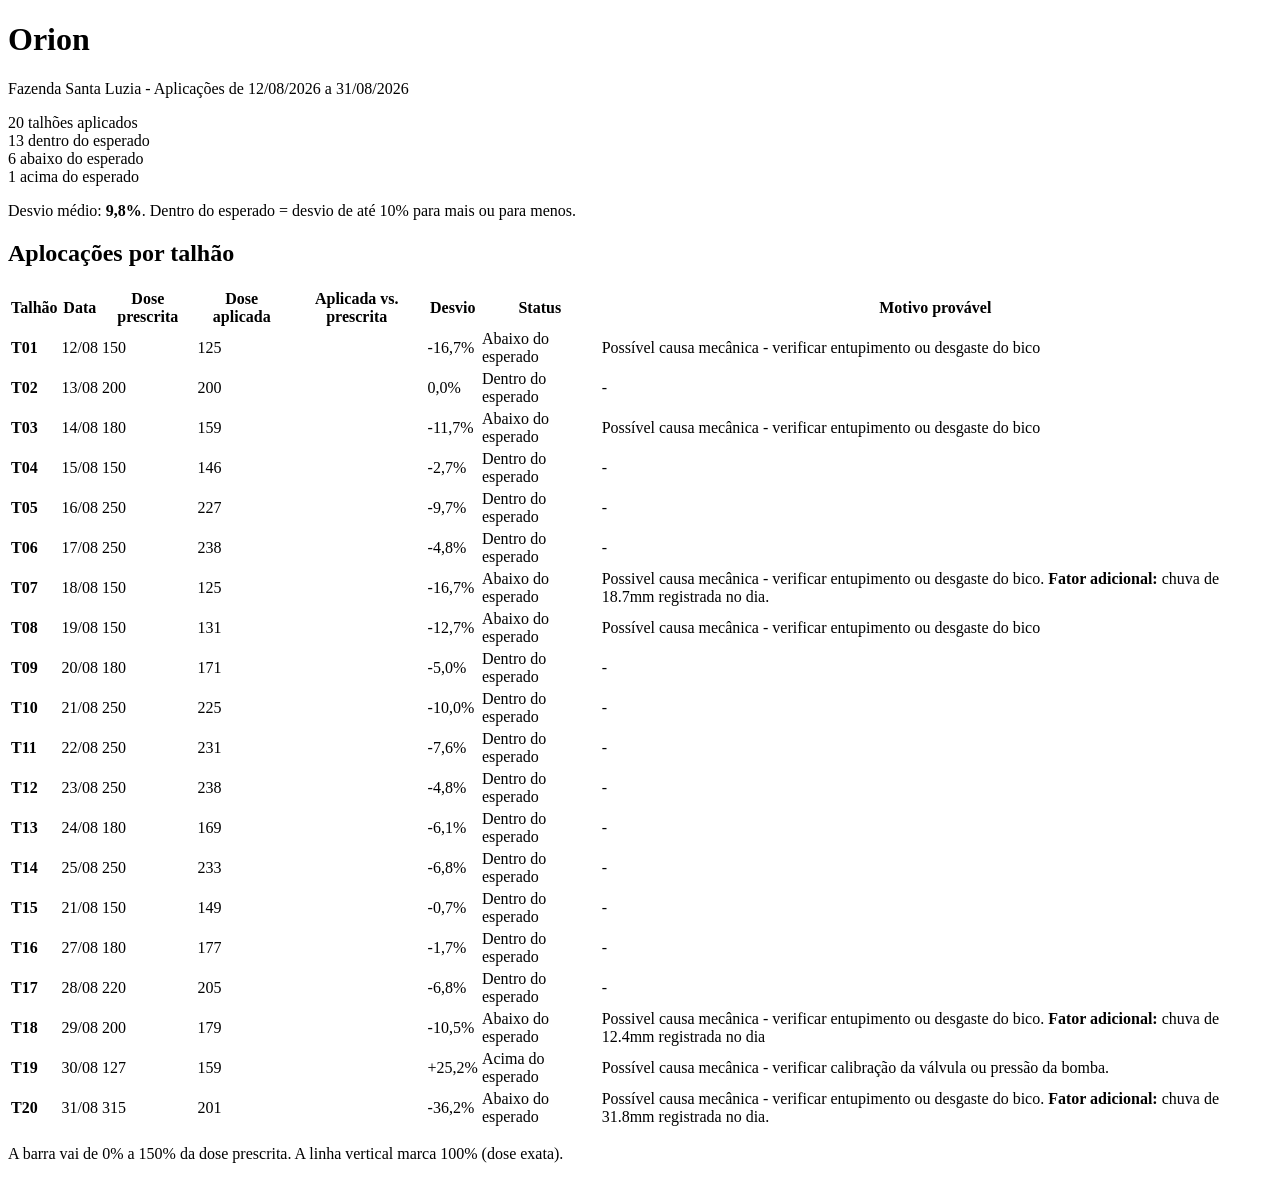
==== dashboard.html @ 8705a032 "Create dashboard.html" ====
<!DOCTYPE html>
<html lang="pt-br">
<head>
    <meta charset="UTF-8">
    <meta name="viewport" content="width=device-width, initial-scale=1.0">
    <title>Dashboar</title>
</head>

<body>
    
    <header class="topo">
        <h1>Orion</h1>
        <p>Fazenda Santa Luzia - Aplicações de 12/08/2026 a 31/08/2026</p>
    </header>

    <main>

        <section class="resumo">
            <div class="cartao">
                <span class="cartao-numero">20</span>
                <span class="cartao-texto">talhões aplicados</span>
            </div>
            <div class="cartao ok">
                <span class="cartao-numero">13</span>
                <span class="cartao-texto">dentro do esperado</span>
            </div>            
            <div class="cartao abaixo">
                <span class="cartao-numero">6</span>
                <span class="cartao-texto">abaixo do esperado</span>
            </div>  
            <div class="cartao acima">
                <span class="cartao-numero">1</span>
                <span class="cartao-texto">acima do esperado</span>
            </div>          
        </section>

        <p class="aviso">Desvio médio: <strong>9,8%</strong>. Dentro do esperado = desvio de até 10% para mais ou para menos.</p>
        <section>
            <h2>Aplocações por talhão</h2>
            <div class="tabela-caixa">
                <table>
                    <thead>
                        <tr>
                            <th>Talhão</th>
                            <th>Data</th>
                            <th>Dose prescrita</th>
                            <th>Dose aplicada</th>
                            <th>Aplicada vs. prescrita</th>
                            <th>Desvio</th>
                            <th>Status</th>
                            <th>Motivo provável</th>
                        </tr>
                    </thead>

                    <tbody>
                        <tr>
                            <td><strong>T01</strong></td>
                            <td>12/08</td>
                            <td class="num">150</td>
                            <td class="num">125</td>
                            <td>
                                <div class="barra"><div class="barra-cheia abaixo" style="width: 55%"></div></div>
                            </td>
                            <td class="num">-16,7%</td>
                            <td><span class="selo abaixo">Abaixo do esperado</span></td>
                            <td class="motivo">Possível causa mecânica - verificar entupimento ou desgaste do bico</td>
                        </tr>

                        <tr>
                            <td><strong>T02</strong></td>
                            <td>13/08</td>
                            <td class="num">200</td>
                            <td class="num">200</td>
                            <td>
                                <div class="barra"><div class="barra-cheia ok" style="width: 67%"></div></div>
                            </td>
                            <td class="num">0,0%</td>
                            <td><span class="selo ok">Dentro do esperado</span></td>
                            <td class="motivo">-</td>
                        </tr>

                        <tr>
                            <td><strong>T03</strong></td>
                            <td>14/08</td>
                            <td class="num">180</td>
                            <td class="num">159</td>
                            <td>
                                <div class="barra"><div class="barra-cheia abaixo" style="width: 59%"></div></div>
                            </td>
                            <td class="num">-11,7%</td>
                            <td><span class="selo abaixo">Abaixo do esperado</span></td>
                            <td class="motivo">Possível causa mecânica - verificar entupimento ou desgaste do bico</td>
                        </tr>

                        <tr>
                            <td><strong>T04</strong></td>
                            <td>15/08</td>
                            <td class="num">150</td>
                            <td class="num">146</td>
                            <td>
                                <div class="barra"><div class="barra-cheia ok" style="width: 65%"></div></div>
                            </td>
                            <td class="num">-2,7%</td>
                            <td><span class="selo ok">Dentro do esperado</span></td>
                            <td class="motivo">-</td>
                        </tr>

                        <tr>
                            <td><strong>T05</strong></td>
                            <td>16/08</td>
                            <td class="num">250</td>
                            <td class="num">227</td>
                            <td>
                                <div class="barra"><div class="barra-cheia ok" style="width: 60.5%"></div></div>
                            </td>
                            <td class="num">-9,7%</td>
                            <td><span class="selo ok">Dentro do esperado</span></td>
                            <td class="motivo">-</td>
                        </tr>
                        
                        <tr>
                            <td><strong>T06</strong></td>
                            <td>17/08</td>
                            <td class="num">250</td>
                            <td class="num">238</td>
                            <td>
                                <div class="barra"><div class="barra-cheia ok" style="width: 63%"></div></div>
                            </td>
                            <td class="num">-4,8%</td>
                            <td><span class="selo ok">Dentro do esperado</span></td>
                            <td class="motivo">-</td>
                        </tr>

                        <tr>
                            <td><strong>T07</strong></td>
                            <td>18/08</td>
                            <td class="num">150</td>
                            <td class="num">125</td>
                            <td>
                                <div class="barra"><div class="barra-cheia abaixo" style="width: 55.6%"></div></div>
                            </td>
                            <td class="num">-16,7%</td>
                            <td><span class="selo abaixo">Abaixo do esperado</span></td>
                            <td class="motivo">Possivel causa mecânica - verificar entupimento ou desgaste do bico. <strong>Fator adicional: </strong>chuva de 18.7mm registrada no dia.</td>
                        </tr>

                        <tr>
                            <td><strong>T08</strong></td>
                            <td>19/08</td>
                            <td class="num">150</td>
                            <td class="num">131</td>
                            <td>
                                <div class="barra"><div class="barra-cheia abaixo" style="width: 58%"></div></div>
                            </td>
                            <td class="num">-12,7%</td>
                            <td><span class="selo abaixo">Abaixo do esperado</span></td>
                            <td class="motivo">Possível causa mecânica - verificar entupimento ou desgaste do bico</td>
                        </tr>

                        <tr>
                            <td><strong>T09</strong></td>
                            <td>20/08</td>
                            <td class="num">180</td>
                            <td class="num">171</td>
                            <td>
                                <div class="barra"><div class="barra-cheia ok" style="width: 63%"></div></div>
                            </td>
                            <td class="num">-5,0%</td>
                            <td><span class="selo ok">Dentro do esperado</span></td>
                            <td class="motivo">-</td>
                        </tr>

                        <tr>
                            <td><strong>T10</strong></td>
                            <td>21/08</td>
                            <td class="num">250</td>
                            <td class="num">225</td>
                            <td>
                                <div class="barra"><div class="barra-cheia ok" style="width: 60%"></div></div>
                            </td>
                            <td class="num">-10,0%</td>
                            <td><span class="selo ok">Dentro do esperado</span></td>
                            <td class="motivo">-</td>
                        </tr>

                        <tr>
                            <td><strong>T11</strong></td>
                            <td>22/08</td>
                            <td class="num">250</td>
                            <td class="num">231</td>
                            <td>
                                <div class="barra"><div class="barra-cheia ok" style="width: 62%"></div></div>
                            </td>
                            <td class="num">-7,6%</td>
                            <td><span class="selo ok">Dentro do esperado</span></td>
                            <td class="motivo">-</td>
                        </tr>

                        <tr>
                            <td><strong>T12</strong></td>
                            <td>23/08</td>
                            <td class="num">250</td>
                            <td class="num">238</td>
                            <td>
                                <div class="barra"><div class="barra-cheia ok" style="width: 63.5%"></div></div>
                            </td>
                            <td class="num">-4,8%</td>
                            <td><span class="selo ok">Dentro do esperado</span></td>
                            <td class="motivo">-</td>
                        </tr>

                        <tr>
                            <td><strong>T13</strong></td>
                            <td>24/08</td>
                            <td class="num">180</td>
                            <td class="num">169</td>
                            <td>
                                <div class="barra"><div class="barra-cheia ok" style="width: 63%"></div></div>
                            </td>
                            <td class="num">-6,1%</td>
                            <td><span class="selo ok">Dentro do esperado</span></td>
                            <td class="motivo">-</td>
                        </tr>

                        <tr>
                            <td><strong>T14</strong></td>
                            <td>25/08</td>
                            <td class="num">250</td>
                            <td class="num">233</td>
                            <td>
                                <div class="barra"><div class="barra-cheia ok" style="width: 62%"></div></div>
                            </td>
                            <td class="num">-6,8%</td>
                            <td><span class="selo ok">Dentro do esperado</span></td>
                            <td class="motivo">-</td>
                        </tr>

                        <tr>
                            <td><strong>T15</strong></td>
                            <td>21/08</td>
                            <td class="num">150</td>
                            <td class="num">149</td>
                            <td>
                                <div class="barra"><div class="barra-cheia ok" style="width: 66%"></div></div>
                            </td>
                            <td class="num">-0,7%</td>
                            <td><span class="selo ok">Dentro do esperado</span></td>
                            <td class="motivo">-</td>
                        </tr>

                        <tr>
                            <td><strong>T16</strong></td>
                            <td>27/08</td>
                            <td class="num">180</td>
                            <td class="num">177</td>
                            <td>
                                <div class="barra"><div class="barra-cheia ok" style="width: 65.6%"></div></div>
                            </td>
                            <td class="num">-1,7%</td>
                            <td><span class="selo ok">Dentro do esperado</span></td>
                            <td class="motivo">-</td>
                        </tr>

                        <tr>
                            <td><strong>T17</strong></td>
                            <td>28/08</td>
                            <td class="num">220</td>
                            <td class="num">205</td>
                            <td>
                                <div class="barra"><div class="barra-cheia ok" style="width: 62%"></div></div>
                            </td>
                            <td class="num">-6,8%</td>
                            <td><span class="selo ok">Dentro do esperado</span></td>
                            <td class="motivo">-</td>
                        </tr>

                        <tr>
                            <td><strong>T18</strong></td>
                            <td>29/08</td>
                            <td class="num">200</td>
                            <td class="num">179</td>
                            <td>
                                <div class="barra"><div class="barra-cheia ok" style="width: 60%"></div></div>
                            </td>
                            <td class="num">-10,5%</td>
                            <td><span class="selo abaixo">Abaixo do esperado</span></td>
                            <td class="motivo">Possivel causa mecânica - verificar entupimento ou desgaste do bico. <strong>Fator adicional: </strong>chuva de 12.4mm registrada no dia</td>
                        </tr>

                        <tr>
                            <td><strong>T19</strong></td>
                            <td>30/08</td>
                            <td class="num">127</td>
                            <td class="num">159</td>
                            <td>
                                <div class="barra"><div class="barra-cheia acima" style="width: 83%"></div></div>
                            </td>
                            <td class="num">+25,2%</td>
                            <td><span class="selo acima">Acima do esperado</span></td>
                            <td class="motivo">Possível causa mecânica - verificar calibração da válvula ou pressão da bomba. </td>
                        </tr>

                        <tr>
                            <td><strong>T20</strong></td>
                            <td>31/08</td>
                            <td class="num">315</td>
                            <td class="num">201</td>
                            <td>
                                <div class="barra"><div class="barra-cheia abaixo" style="width: 42.5%"></div></div>
                            </td>
                            <td class="num">-36,2%</td>
                            <td><span class="selo abaixo">Abaixo do esperado</span></td>
                            <td class="motivo">Possível causa mecânica - verificar entupimento ou desgaste do bico. <strong>Fator adicional: </strong>chuva de 31.8mm registrada no dia. </td>
                        </tr>
                     
                    </tbody>
                </table>
            </div>
            <p class="legenda">A barra vai de 0% a 150% da dose prescrita. A linha vertical marca 100% (dose exata). </p>
        </section>

    </main>
</body>
</html>
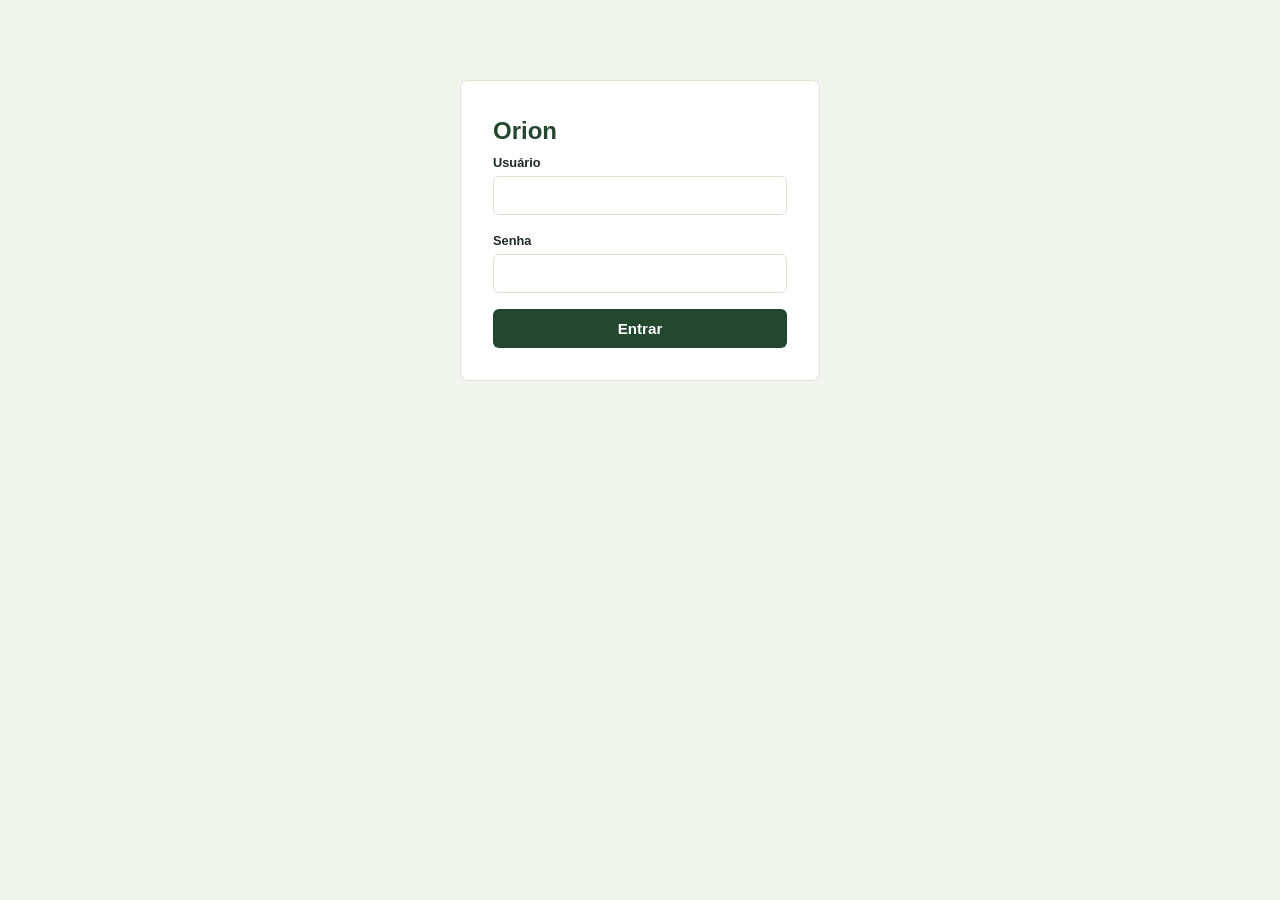
==== commit cf2ce2da: "Corrige produtor dos talhões T06-T20 e atualiza dashboard pro clima - dados_exemplo.py: corrige bug " ====
--- a/dashboard.html
+++ b/dashboard.html
@@ -3,322 +3,226 @@
 <head>
     <meta charset="UTF-8">
     <meta name="viewport" content="width=device-width, initial-scale=1.0">
-    <title>Dashboar</title>
+    <title>Painel de Inteligência Climática — Orion</title>
+    <link rel="stylesheet" href="dashboard.css">
 </head>
-
 <body>
-    
-    <header class="topo">
+
+    <!-- TELA DE LOGIN -->
+    <div id="tela-login" class="login-caixa">
         <h1>Orion</h1>
-        <p>Fazenda Santa Luzia - Aplicações de 12/08/2026 a 31/08/2026</p>
-    </header>
-
-    <main>
-
-        <section class="resumo">
-            <div class="cartao">
-                <span class="cartao-numero">20</span>
-                <span class="cartao-texto">talhões aplicados</span>
+        <form id="form-login">
+            <label for="usuario">Usuário</label>
+            <input type="text" id="usuario" autocomplete="username" required>
+            <label for="senha">Senha</label>
+            <input type="password" id="senha" autocomplete="current-password" required>
+            <button type="submit" id="botao-entrar">Entrar</button>
+        </form>
+        <p class="login-erro" id="login-erro" style="display:none;"></p>
+    </div>
+
+    <!-- DASHBOARD (oculto até o login) -->
+    <div id="tela-dashboard" style="display:none;">
+        <header class="topo">
+            <div>
+                <h1>Orion</h1>
             </div>
-            <div class="cartao ok">
-                <span class="cartao-numero">13</span>
-                <span class="cartao-texto">dentro do esperado</span>
-            </div>            
-            <div class="cartao abaixo">
-                <span class="cartao-numero">6</span>
-                <span class="cartao-texto">abaixo do esperado</span>
-            </div>  
-            <div class="cartao acima">
-                <span class="cartao-numero">1</span>
-                <span class="cartao-texto">acima do esperado</span>
-            </div>          
-        </section>
-
-        <p class="aviso">Desvio médio: <strong>9,8%</strong>. Dentro do esperado = desvio de até 10% para mais ou para menos.</p>
-        <section>
-            <h2>Aplocações por talhão</h2>
-            <div class="tabela-caixa">
-                <table>
-                    <thead>
-                        <tr>
-                            <th>Talhão</th>
-                            <th>Data</th>
-                            <th>Dose prescrita</th>
-                            <th>Dose aplicada</th>
-                            <th>Aplicada vs. prescrita</th>
-                            <th>Desvio</th>
-                            <th>Status</th>
-                            <th>Motivo provável</th>
-                        </tr>
-                    </thead>
-
-                    <tbody>
-                        <tr>
-                            <td><strong>T01</strong></td>
-                            <td>12/08</td>
-                            <td class="num">150</td>
-                            <td class="num">125</td>
-                            <td>
-                                <div class="barra"><div class="barra-cheia abaixo" style="width: 55%"></div></div>
-                            </td>
-                            <td class="num">-16,7%</td>
-                            <td><span class="selo abaixo">Abaixo do esperado</span></td>
-                            <td class="motivo">Possível causa mecânica - verificar entupimento ou desgaste do bico</td>
-                        </tr>
-
-                        <tr>
-                            <td><strong>T02</strong></td>
-                            <td>13/08</td>
-                            <td class="num">200</td>
-                            <td class="num">200</td>
-                            <td>
-                                <div class="barra"><div class="barra-cheia ok" style="width: 67%"></div></div>
-                            </td>
-                            <td class="num">0,0%</td>
-                            <td><span class="selo ok">Dentro do esperado</span></td>
-                            <td class="motivo">-</td>
-                        </tr>
-
-                        <tr>
-                            <td><strong>T03</strong></td>
-                            <td>14/08</td>
-                            <td class="num">180</td>
-                            <td class="num">159</td>
-                            <td>
-                                <div class="barra"><div class="barra-cheia abaixo" style="width: 59%"></div></div>
-                            </td>
-                            <td class="num">-11,7%</td>
-                            <td><span class="selo abaixo">Abaixo do esperado</span></td>
-                            <td class="motivo">Possível causa mecânica - verificar entupimento ou desgaste do bico</td>
-                        </tr>
-
-                        <tr>
-                            <td><strong>T04</strong></td>
-                            <td>15/08</td>
-                            <td class="num">150</td>
-                            <td class="num">146</td>
-                            <td>
-                                <div class="barra"><div class="barra-cheia ok" style="width: 65%"></div></div>
-                            </td>
-                            <td class="num">-2,7%</td>
-                            <td><span class="selo ok">Dentro do esperado</span></td>
-                            <td class="motivo">-</td>
-                        </tr>
-
-                        <tr>
-                            <td><strong>T05</strong></td>
-                            <td>16/08</td>
-                            <td class="num">250</td>
-                            <td class="num">227</td>
-                            <td>
-                                <div class="barra"><div class="barra-cheia ok" style="width: 60.5%"></div></div>
-                            </td>
-                            <td class="num">-9,7%</td>
-                            <td><span class="selo ok">Dentro do esperado</span></td>
-                            <td class="motivo">-</td>
-                        </tr>
-                        
-                        <tr>
-                            <td><strong>T06</strong></td>
-                            <td>17/08</td>
-                            <td class="num">250</td>
-                            <td class="num">238</td>
-                            <td>
-                                <div class="barra"><div class="barra-cheia ok" style="width: 63%"></div></div>
-                            </td>
-                            <td class="num">-4,8%</td>
-                            <td><span class="selo ok">Dentro do esperado</span></td>
-                            <td class="motivo">-</td>
-                        </tr>
-
-                        <tr>
-                            <td><strong>T07</strong></td>
-                            <td>18/08</td>
-                            <td class="num">150</td>
-                            <td class="num">125</td>
-                            <td>
-                                <div class="barra"><div class="barra-cheia abaixo" style="width: 55.6%"></div></div>
-                            </td>
-                            <td class="num">-16,7%</td>
-                            <td><span class="selo abaixo">Abaixo do esperado</span></td>
-                            <td class="motivo">Possivel causa mecânica - verificar entupimento ou desgaste do bico. <strong>Fator adicional: </strong>chuva de 18.7mm registrada no dia.</td>
-                        </tr>
-
-                        <tr>
-                            <td><strong>T08</strong></td>
-                            <td>19/08</td>
-                            <td class="num">150</td>
-                            <td class="num">131</td>
-                            <td>
-                                <div class="barra"><div class="barra-cheia abaixo" style="width: 58%"></div></div>
-                            </td>
-                            <td class="num">-12,7%</td>
-                            <td><span class="selo abaixo">Abaixo do esperado</span></td>
-                            <td class="motivo">Possível causa mecânica - verificar entupimento ou desgaste do bico</td>
-                        </tr>
-
-                        <tr>
-                            <td><strong>T09</strong></td>
-                            <td>20/08</td>
-                            <td class="num">180</td>
-                            <td class="num">171</td>
-                            <td>
-                                <div class="barra"><div class="barra-cheia ok" style="width: 63%"></div></div>
-                            </td>
-                            <td class="num">-5,0%</td>
-                            <td><span class="selo ok">Dentro do esperado</span></td>
-                            <td class="motivo">-</td>
-                        </tr>
-
-                        <tr>
-                            <td><strong>T10</strong></td>
-                            <td>21/08</td>
-                            <td class="num">250</td>
-                            <td class="num">225</td>
-                            <td>
-                                <div class="barra"><div class="barra-cheia ok" style="width: 60%"></div></div>
-                            </td>
-                            <td class="num">-10,0%</td>
-                            <td><span class="selo ok">Dentro do esperado</span></td>
-                            <td class="motivo">-</td>
-                        </tr>
-
-                        <tr>
-                            <td><strong>T11</strong></td>
-                            <td>22/08</td>
-                            <td class="num">250</td>
-                            <td class="num">231</td>
-                            <td>
-                                <div class="barra"><div class="barra-cheia ok" style="width: 62%"></div></div>
-                            </td>
-                            <td class="num">-7,6%</td>
-                            <td><span class="selo ok">Dentro do esperado</span></td>
-                            <td class="motivo">-</td>
-                        </tr>
-
-                        <tr>
-                            <td><strong>T12</strong></td>
-                            <td>23/08</td>
-                            <td class="num">250</td>
-                            <td class="num">238</td>
-                            <td>
-                                <div class="barra"><div class="barra-cheia ok" style="width: 63.5%"></div></div>
-                            </td>
-                            <td class="num">-4,8%</td>
-                            <td><span class="selo ok">Dentro do esperado</span></td>
-                            <td class="motivo">-</td>
-                        </tr>
-
-                        <tr>
-                            <td><strong>T13</strong></td>
-                            <td>24/08</td>
-                            <td class="num">180</td>
-                            <td class="num">169</td>
-                            <td>
-                                <div class="barra"><div class="barra-cheia ok" style="width: 63%"></div></div>
-                            </td>
-                            <td class="num">-6,1%</td>
-                            <td><span class="selo ok">Dentro do esperado</span></td>
-                            <td class="motivo">-</td>
-                        </tr>
-
-                        <tr>
-                            <td><strong>T14</strong></td>
-                            <td>25/08</td>
-                            <td class="num">250</td>
-                            <td class="num">233</td>
-                            <td>
-                                <div class="barra"><div class="barra-cheia ok" style="width: 62%"></div></div>
-                            </td>
-                            <td class="num">-6,8%</td>
-                            <td><span class="selo ok">Dentro do esperado</span></td>
-                            <td class="motivo">-</td>
-                        </tr>
-
-                        <tr>
-                            <td><strong>T15</strong></td>
-                            <td>21/08</td>
-                            <td class="num">150</td>
-                            <td class="num">149</td>
-                            <td>
-                                <div class="barra"><div class="barra-cheia ok" style="width: 66%"></div></div>
-                            </td>
-                            <td class="num">-0,7%</td>
-                            <td><span class="selo ok">Dentro do esperado</span></td>
-                            <td class="motivo">-</td>
-                        </tr>
-
-                        <tr>
-                            <td><strong>T16</strong></td>
-                            <td>27/08</td>
-                            <td class="num">180</td>
-                            <td class="num">177</td>
-                            <td>
-                                <div class="barra"><div class="barra-cheia ok" style="width: 65.6%"></div></div>
-                            </td>
-                            <td class="num">-1,7%</td>
-                            <td><span class="selo ok">Dentro do esperado</span></td>
-                            <td class="motivo">-</td>
-                        </tr>
-
-                        <tr>
-                            <td><strong>T17</strong></td>
-                            <td>28/08</td>
-                            <td class="num">220</td>
-                            <td class="num">205</td>
-                            <td>
-                                <div class="barra"><div class="barra-cheia ok" style="width: 62%"></div></div>
-                            </td>
-                            <td class="num">-6,8%</td>
-                            <td><span class="selo ok">Dentro do esperado</span></td>
-                            <td class="motivo">-</td>
-                        </tr>
-
-                        <tr>
-                            <td><strong>T18</strong></td>
-                            <td>29/08</td>
-                            <td class="num">200</td>
-                            <td class="num">179</td>
-                            <td>
-                                <div class="barra"><div class="barra-cheia ok" style="width: 60%"></div></div>
-                            </td>
-                            <td class="num">-10,5%</td>
-                            <td><span class="selo abaixo">Abaixo do esperado</span></td>
-                            <td class="motivo">Possivel causa mecânica - verificar entupimento ou desgaste do bico. <strong>Fator adicional: </strong>chuva de 12.4mm registrada no dia</td>
-                        </tr>
-
-                        <tr>
-                            <td><strong>T19</strong></td>
-                            <td>30/08</td>
-                            <td class="num">127</td>
-                            <td class="num">159</td>
-                            <td>
-                                <div class="barra"><div class="barra-cheia acima" style="width: 83%"></div></div>
-                            </td>
-                            <td class="num">+25,2%</td>
-                            <td><span class="selo acima">Acima do esperado</span></td>
-                            <td class="motivo">Possível causa mecânica - verificar calibração da válvula ou pressão da bomba. </td>
-                        </tr>
-
-                        <tr>
-                            <td><strong>T20</strong></td>
-                            <td>31/08</td>
-                            <td class="num">315</td>
-                            <td class="num">201</td>
-                            <td>
-                                <div class="barra"><div class="barra-cheia abaixo" style="width: 42.5%"></div></div>
-                            </td>
-                            <td class="num">-36,2%</td>
-                            <td><span class="selo abaixo">Abaixo do esperado</span></td>
-                            <td class="motivo">Possível causa mecânica - verificar entupimento ou desgaste do bico. <strong>Fator adicional: </strong>chuva de 31.8mm registrada no dia. </td>
-                        </tr>
-                     
-                    </tbody>
-                </table>
+            <div class="topo__usuario">
+                <strong id="nome-usuario">—</strong>
+                <span id="papel-usuario">—</span>
+                <br>
+                <button class="botao-sair" id="botao-sair">Sair</button>
             </div>
-            <p class="legenda">A barra vai de 0% a 150% da dose prescrita. A linha vertical marca 100% (dose exata). </p>
-        </section>
-
-    </main>
+        </header>
+
+        <main>
+            <section class="resumo" id="resumo-cartoes">
+                <div class="cartao">
+                    <span class="cartao-numero" id="num-total">0</span>
+                    <span class="cartao-texto">talhões no período</span>
+                </div>
+                <div class="cartao favoravel">
+                    <span class="cartao-numero" id="num-favoravel">0</span>
+                    <span class="cartao-texto">favorável</span>
+                </div>
+                <div class="cartao moderado">
+                    <span class="cartao-numero" id="num-moderado">0</span>
+                    <span class="cartao-texto">moderado</span>
+                </div>
+                <div class="cartao desfavoravel">
+                    <span class="cartao-numero" id="num-desfavoravel">0</span>
+                    <span class="cartao-texto">desfavorável</span>
+                </div>
+            </section>
+
+            <p class="aviso" id="aviso-semdado" style="display:none;"></p>
+
+            <section>
+                <h2>Condição climática por talhão</h2>
+                <div class="tabela-caixa">
+                    <table>
+                        <thead>
+                            <tr>
+                                <th>Talhão</th>
+                                <th id="th-produtor" style="display:none;">Produtor</th>
+                                <th>Data</th>
+                                <th class="num">Chuva (mm)</th>
+                                <th class="num">Vento (km/h)</th>
+                                <th>Classificação</th>
+                                <th>Motivo</th>
+                            </tr>
+                        </thead>
+                        <tbody id="corpo-tabela">
+                            <tr><td colspan="6" class="vazio">Carregando...</td></tr>
+                        </tbody>
+                    </table>
+                </div>
+            </section>
+        </main>
+    </div>
+
+    <script>
+        const API_BASE = "http://127.0.0.1:5000";
+
+        const telaLogin = document.getElementById("tela-login");
+        const telaDashboard = document.getElementById("tela-dashboard");
+        const formLogin = document.getElementById("form-login");
+        const loginErro = document.getElementById("login-erro");
+        const botaoEntrar = document.getElementById("botao-entrar");
+        const botaoSair = document.getElementById("botao-sair");
+
+        function mapaClasse(classificacao) {
+            switch (classificacao) {
+                case "Favorável": return "favoravel";
+                case "Moderado": return "moderado";
+                case "Desfavorável": return "desfavoravel";
+                default: return "semdado";
+            }
+        }
+
+        function formatarDataBR(dataISO) {
+            const [ano, mes, dia] = dataISO.split("-");
+            return `${dia}/${mes}`;
+        }
+
+        function renderizarPainel(dados) {
+            document.getElementById("nome-usuario").textContent = dados.nome;
+            document.getElementById("papel-usuario").textContent =
+                dados.papel === "orion" ? "Equipe Orion" : "Produtor";
+
+            const talhoes = dados.talhoes;
+            const vePapel = dados.papel === "orion";
+            document.getElementById("th-produtor").style.display = vePapel ? "" : "none";
+
+            const contagem = { "Favorável": 0, "Moderado": 0, "Desfavorável": 0, "Sem dado disponível": 0 };
+            talhoes.forEach(t => { contagem[t.classificacao] = (contagem[t.classificacao] || 0) + 1; });
+
+            document.getElementById("num-total").textContent = talhoes.length;
+            document.getElementById("num-favoravel").textContent = contagem["Favorável"];
+            document.getElementById("num-moderado").textContent = contagem["Moderado"];
+            document.getElementById("num-desfavoravel").textContent = contagem["Desfavorável"];
+
+            const avisoSemDado = document.getElementById("aviso-semdado");
+            if (contagem["Sem dado disponível"] > 0) {
+                avisoSemDado.style.display = "block";
+                avisoSemDado.innerHTML =
+                    `<strong>${contagem["Sem dado disponível"]} talhão(ões)</strong> sem dado climático disponível ` +
+                    `(a data da aplicação está fora do período coberto pelo histórico de clima registrado).`;
+            } else {
+                avisoSemDado.style.display = "none";
+            }
+
+            const corpo = document.getElementById("corpo-tabela");
+            corpo.innerHTML = "";
+
+            if (talhoes.length === 0) {
+                corpo.innerHTML = `<tr><td colspan="6" class="vazio">Nenhum talhão encontrado.</td></tr>`;
+                return;
+            }
+
+            talhoes.forEach(t => {
+                const classe = mapaClasse(t.classificacao);
+                const chuva = t.chuva_mm !== null && t.chuva_mm !== undefined ? t.chuva_mm.toFixed(1) : "—";
+                const vento = t.vento_kmh !== null && t.vento_kmh !== undefined ? t.vento_kmh.toFixed(1) : "—";
+
+                const linha = document.createElement("tr");
+                linha.innerHTML = `
+                    <td><strong>${t.talhao}</strong></td>
+                    ${vePapel ? `<td>${t.produtor}</td>` : ""}
+                    <td>${formatarDataBR(t.data)}</td>
+                    <td class="num">${chuva}</td>
+                    <td class="num">${vento}</td>
+                    <td><span class="selo ${classe}">${t.classificacao}</span></td>
+                    <td class="motivo">${t.motivo}</td>
+                `;
+                corpo.appendChild(linha);
+            });
+        }
+
+        async function fazerLogin(usuario, senha) {
+            const resposta = await fetch(`${API_BASE}/login`, {
+                method: "POST",
+                headers: { "Content-Type": "application/json" },
+                body: JSON.stringify({ usuario, senha }),
+            });
+            const dados = await resposta.json();
+            if (!resposta.ok || !dados.sucesso) {
+                throw new Error(dados.motivo || "Não foi possível entrar.");
+            }
+            return dados;
+        }
+
+        formLogin.addEventListener("submit", async (evento) => {
+            evento.preventDefault();
+            loginErro.style.display = "none";
+            botaoEntrar.disabled = true;
+            botaoEntrar.textContent = "Entrando...";
+
+            const usuario = document.getElementById("usuario").value.trim();
+            const senha = document.getElementById("senha").value;
+
+            try {
+                const dados = await fazerLogin(usuario, senha);
+                sessionStorage.setItem("orion_usuario", usuario);
+                sessionStorage.setItem("orion_senha", senha);
+                renderizarPainel(dados);
+                telaLogin.style.display = "none";
+                telaDashboard.style.display = "block";
+            } catch (erro) {
+                loginErro.textContent = erro.message.includes("fetch") || erro.message.includes("Failed")
+                    ? "Não foi possível conectar ao servidor. Verifique se o Flask (app.py) está rodando em 127.0.0.1:5000."
+                    : erro.message;
+                loginErro.style.display = "block";
+            } finally {
+                botaoEntrar.disabled = false;
+                botaoEntrar.textContent = "Entrar";
+            }
+        });
+
+        botaoSair.addEventListener("click", () => {
+            sessionStorage.removeItem("orion_usuario");
+            sessionStorage.removeItem("orion_senha");
+            telaDashboard.style.display = "none";
+            telaLogin.style.display = "block";
+            document.getElementById("form-login").reset();
+        });
+
+        // tenta restaurar sessão já logada nesta aba (conveniência local, não é dado compartilhado)
+        (async () => {
+            const usuarioSalvo = sessionStorage.getItem("orion_usuario");
+            const senhaSalva = sessionStorage.getItem("orion_senha");
+            if (usuarioSalvo && senhaSalva) {
+                try {
+                    const dados = await fazerLogin(usuarioSalvo, senhaSalva);
+                    renderizarPainel(dados);
+                    telaLogin.style.display = "none";
+                    telaDashboard.style.display = "block";
+                } catch (erro) {
+                    sessionStorage.removeItem("orion_usuario");
+                    sessionStorage.removeItem("orion_senha");
+                }
+            }
+        })();
+    </script>
 </body>
 </html>
--- a/dashboard.css
+++ b/dashboard.css
@@ -0,0 +1,249 @@
+:root {
+  --fundo: #f2f4ee;
+  --papel: #fff;
+  --texto: #1f2a22;
+  --texto-suave: #5b665e;
+  --linha: #dde2d8;
+  --verde: #24472f;
+
+  /* Favorável / Moderado / Desfavorável / Sem dado */
+  --favoravel: #3b8a4e;
+  --favoravel-fundo: #e3f1e6;
+  --moderado: #b7791f;
+  --moderado-fundo: #fbefd5;
+  --desfavoravel: #b5432f;
+  --desfavoravel-fundo: #f8e1dc;
+  --semdado: #6b7280;
+  --semdado-fundo: #e8e8e4;
+}
+
+* {
+  box-sizing: border-box;
+}
+
+body {
+  margin: 0;
+  background: var(--fundo);
+  color: var(--texto);
+  font-family: Arial, Helvetica, sans-serif;
+  line-height: 1.5;
+}
+
+/* topo */
+.topo {
+  background: var(--verde);
+  color: #fff;
+  padding: 24px 32px;
+  display: flex;
+  justify-content: space-between;
+  align-items: flex-start;
+  flex-wrap: wrap;
+  gap: 12px;
+}
+.topo h1 {
+  margin: 0;
+  font-size: 1.8rem;
+}
+.topo p {
+  margin: 4px 0 0;
+  color: #cfe0d3;
+  font-size: 0.95rem;
+}
+.topo__usuario {
+  text-align: right;
+  font-size: 0.85rem;
+  color: #cfe0d3;
+}
+.topo__usuario strong {
+  display: block;
+  color: #fff;
+  font-size: 0.95rem;
+}
+.botao-sair {
+  margin-top: 8px;
+  padding: 6px 14px;
+  border: 1px solid rgba(255, 255, 255, 0.4);
+  border-radius: 6px;
+  background: none;
+  color: #fff;
+  font-size: 0.8rem;
+  cursor: pointer;
+}
+.botao-sair:hover {
+  background: rgba(255, 255, 255, 0.1);
+}
+
+main {
+  max-width: 1200px;
+  margin: 0 auto;
+  padding: 24px 20px 48px;
+}
+
+h2 {
+  font-size: 1.25rem;
+  margin: 32px 0 12px;
+}
+
+/* tela de login */
+.login-caixa {
+  max-width: 360px;
+  margin: 80px auto;
+  background: var(--papel);
+  border: 1px solid var(--linha);
+  border-radius: 8px;
+  padding: 32px;
+}
+.login-caixa h1 {
+  margin: 0 0 4px;
+  font-size: 1.5rem;
+  color: var(--verde);
+}
+.login-caixa p {
+  margin: 0 0 24px;
+  font-size: 0.85rem;
+  color: var(--texto-suave);
+}
+.login-caixa label {
+  display: block;
+  font-size: 0.8rem;
+  font-weight: bold;
+  margin-bottom: 4px;
+}
+.login-caixa input {
+  width: 100%;
+  padding: 10px 12px;
+  margin-bottom: 16px;
+  border: 1px solid var(--linha);
+  border-radius: 6px;
+  font-size: 0.95rem;
+}
+.login-caixa button {
+  width: 100%;
+  padding: 11px;
+  background: var(--verde);
+  color: #fff;
+  border: none;
+  border-radius: 6px;
+  font-size: 0.95rem;
+  font-weight: bold;
+  cursor: pointer;
+}
+.login-caixa button:hover {
+  background: #1a3522;
+}
+.login-caixa button:disabled {
+  background: #a8b3ac;
+  cursor: not-allowed;
+}
+.login-erro {
+  margin-top: 12px;
+  font-size: 0.85rem;
+  color: var(--desfavoravel);
+}
+
+/* cartões */
+.resumo {
+  display: grid;
+  grid-template-columns: repeat(4, 1fr);
+  gap: 16px;
+}
+
+.cartao {
+  background: var(--papel);
+  border: 1px solid var(--linha);
+  border-left: 6px solid var(--verde);
+  border-radius: 6px;
+  padding: 16px 20px;
+}
+.cartao.favoravel { border-left-color: var(--favoravel); }
+.cartao.moderado { border-left-color: var(--moderado); }
+.cartao.desfavoravel { border-left-color: var(--desfavoravel); }
+.cartao.semdado { border-left-color: var(--semdado); }
+
+.cartao-numero {
+  display: block;
+  font-size: 2.4rem;
+  font-weight: bold;
+  line-height: 1.1;
+}
+.cartao-texto {
+  font-size: 0.9rem;
+  color: var(--texto-suave);
+}
+
+.aviso {
+  font-size: 0.9rem;
+  color: var(--texto-suave);
+  margin-top: 16px;
+}
+
+/* tabela */
+.tabela-caixa {
+  background: var(--papel);
+  border: 1px solid var(--linha);
+  border-radius: 6px;
+  overflow-x: auto;
+}
+
+table {
+  width: 100%;
+  border-collapse: collapse;
+  font-size: 0.9rem;
+}
+
+th, td {
+  padding: 10px 12px;
+  text-align: left;
+  border-bottom: 1px solid var(--linha);
+  white-space: nowrap;
+}
+th {
+  background: #eaeee4;
+}
+tbody tr:last-child td {
+  border-bottom: none;
+}
+tbody tr:hover {
+  background: #f8faf5;
+}
+
+.num {
+  text-align: right;
+}
+th.num {
+  text-align: right;
+}
+
+.motivo {
+  white-space: normal;
+  min-width: 260px;
+  color: var(--texto-suave);
+}
+
+/* selo de classificação */
+.selo {
+  display: inline-block;
+  padding: 2px 10px;
+  border-radius: 12px;
+  font-size: 0.8rem;
+  font-weight: bold;
+}
+.selo.favoravel { background: var(--favoravel-fundo); color: var(--favoravel); }
+.selo.moderado { background: var(--moderado-fundo); color: var(--moderado); }
+.selo.desfavoravel { background: var(--desfavoravel-fundo); color: var(--desfavoravel); }
+.selo.semdado { background: var(--semdado-fundo); color: var(--semdado); }
+
+.vazio {
+  text-align: center;
+  padding: 40px;
+  color: var(--texto-suave);
+}
+
+@media (max-width: 800px) {
+  .resumo {
+    grid-template-columns: repeat(2, 1fr);
+  }
+  .topo {
+    padding: 20px;
+  }
+}
